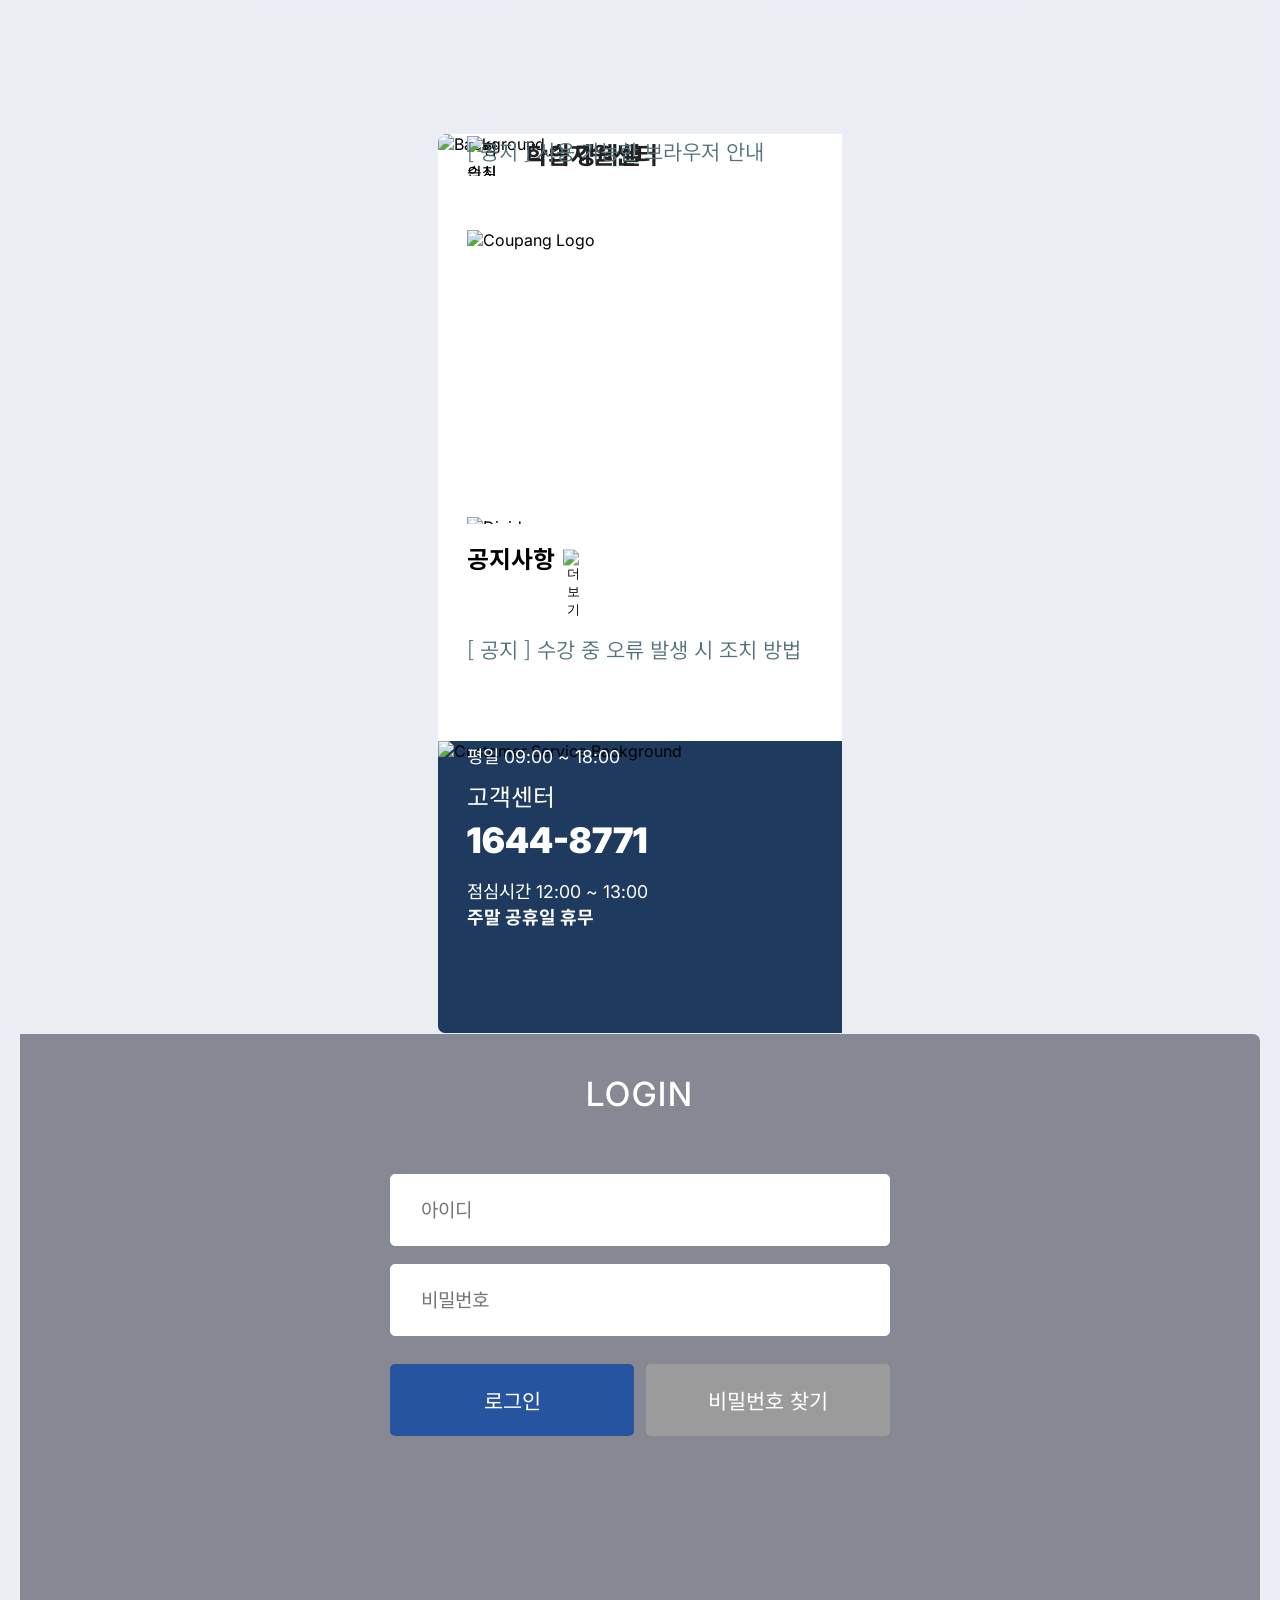
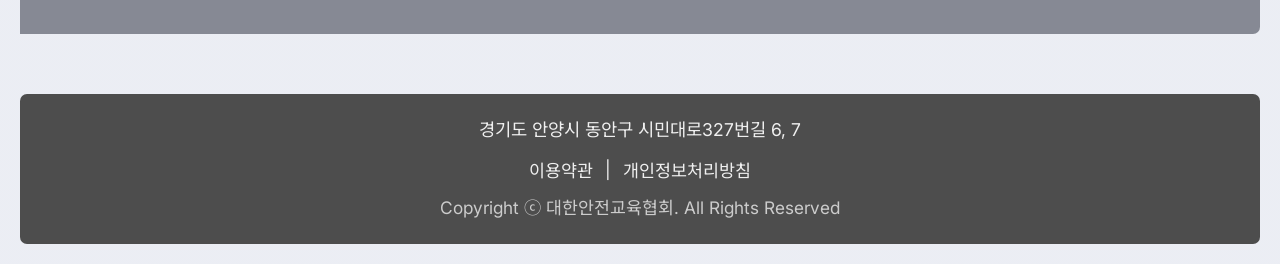
==== figma-login-ui/index.html @ 1b7bd956 "Add files via upload" ====
<!DOCTYPE html>
<html lang="ko">
<head>
    <meta charset="UTF-8">
    <meta name="viewport" content="width=device-width, initial-scale=1.0">
    <title>Coupang Logistics Services - 로그인</title>
    <link rel="stylesheet" href="styles.css">
    <link rel="preconnect" href="https://fonts.googleapis.com">
    <link rel="preconnect" href="https://fonts.gstatic.com" crossorigin>
    <link href="https://fonts.googleapis.com/css2?family=Inter:wght@400;500;700;900&family=Noto+Sans+KR:wght@300;400;500;700&display=swap" rel="stylesheet">
</head>
<body>
    <div class="container" data-node-id="3:2">
        <section class="section" data-node-id="3:3">
            <!-- Aside (왼쪽 사이드바) -->
            <aside class="aside" data-node-id="3:4">
                <!-- Background Section (상단 흰색 영역) -->
                <div class="aside-background" data-node-id="3:5">
                    <div class="background-image-wrapper">
                        <img src="https://www.figma.com/api/mcp/asset/edd8d7c8-a176-4462-861a-b1cb029fb6ee" alt="Background" class="background-image">
                    </div>
                    
                    <!-- Logo -->
                    <div class="logo" data-node-id="3:6">
                        <img src="https://www.figma.com/api/mcp/asset/aa3cdfb9-eaa6-4f93-bb5b-05d44265121f" alt="Coupang Logo" class="logo-image">
                    </div>
                    
                    <!-- Navigation Items -->
                    <div class="nav-item">
                        <div class="nav-icon" data-node-id="3:7">
                            <img src="https://www.figma.com/api/mcp/asset/48c65eb0-b5ce-4958-832a-b8fb0cbf51c6" alt="강의실 아이콘">
                        </div>
                        <span class="nav-text" data-node-id="3:8">나의 강의실</span>
                    </div>
                    
                    <div class="nav-item">
                        <div class="nav-icon" data-node-id="3:9">
                            <img src="https://www.figma.com/api/mcp/asset/1d27d7b5-ff6d-4718-9b75-6e53c5959bd3" alt="학습지원센터 아이콘">
                        </div>
                        <span class="nav-text" data-node-id="3:10">학습지원센터</span>
                    </div>
                    
                    <!-- Divider -->
                    <div class="divider" data-node-id="3:17">
                        <img src="https://www.figma.com/api/mcp/asset/98fa38b0-7e59-4633-95cf-3786c34cbe9d" alt="Divider">
                    </div>
                    
                    <!-- 공지사항 -->
                    <div class="notice-section">
                        <h3 class="notice-title" data-node-id="3:11">공지사항</h3>
                        <button class="more-btn" data-node-id="3:12" aria-label="더보기">
                            <img src="https://www.figma.com/api/mcp/asset/1f0d99d4-d4df-4036-9076-45de3d507579" alt="더보기">
                        </button>
                    </div>
                    
                    <div class="notice-item" data-node-id="3:13">
                        <p class="notice-text" data-node-id="3:14">[ 공지 ] 사용 가능한 브라우저 안내</p>
                    </div>
                    
                    <div class="notice-item" data-node-id="3:15">
                        <p class="notice-text" data-node-id="3:16">[ 공지 ] 수강 중 오류 발생 시 조치 방법</p>
                    </div>
                </div>
                
                <!-- Customer Service Section (하단 파란색 영역) -->
                <div class="customer-service" data-node-id="3:18">
                    <div class="customer-bg-wrapper">
                        <img src="https://www.figma.com/api/mcp/asset/b6fbb9be-c10f-4265-9e4f-a14b86dba8c8" alt="Customer Service Background" class="customer-bg-image">
                    </div>
                    
                    <h3 class="customer-title" data-node-id="3:19">고객센터</h3>
                    <p class="customer-phone" data-node-id="3:23">1644-8771</p>
                    <p class="customer-hours" data-node-id="3:20">평일 09:00 ~ 18:00</p>
                    <p class="customer-hours" data-node-id="3:21">점심시간 12:00 ~ 13:00</p>
                    <p class="customer-hours customer-hours-bold" data-node-id="3:22">주말 공휴일 휴무</p>
                </div>
            </aside>
            
            <!-- Main Content (오른쪽 로그인 영역) -->
            <main class="main-content" data-node-id="3:24">
                <div class="main-bg-wrapper">
                    <img src="https://www.figma.com/api/mcp/asset/e3a3a115-07e0-4e80-9a1b-614891c9ac32" alt="Main Background" class="main-bg-image">
                </div>
                <div class="main-overlay"></div>
                
                <div class="login-container">
                    <h1 class="login-title" data-node-id="3:36">LOGIN</h1>
                    
                    <form class="login-form" id="loginForm">
                        <div class="input-group" data-node-id="3:26">
                            <input 
                                type="text" 
                                id="userId" 
                                class="login-input" 
                                placeholder="아이디"
                                data-node-id="3:28"
                            >
                        </div>
                        
                        <div class="input-group" data-node-id="3:29">
                            <input 
                                type="password" 
                                id="password" 
                                class="login-input" 
                                placeholder="비밀번호"
                                data-node-id="3:31"
                            >
                        </div>
                        
                        <div class="button-group">
                            <button type="submit" class="btn btn-primary" data-node-id="3:32">
                                <span data-node-id="3:33">로그인</span>
                            </button>
                            <button type="button" class="btn btn-secondary" data-node-id="3:34">
                                <span data-node-id="3:35">비밀번호 찾기</span>
                            </button>
                        </div>
                    </form>
                </div>
            </main>
        </section>
        
        <!-- Footer -->
        <footer class="footer" data-node-id="3:37">
            <p class="footer-address" data-node-id="3:38">경기도 안양시 동안구 시민대로327번길 6, 7</p>
            <div class="footer-links" data-node-id="3:39">
                <a href="#" class="footer-link">이용약관</a>
                <span class="footer-separator">|</span>
                <a href="#" class="footer-link">개인정보처리방침</a>
            </div>
            <p class="footer-copyright" data-node-id="3:40">Copyright ⓒ 대한안전교육협회. All Rights Reserved</p>
        </footer>
    </div>
    
    <script src="script.js"></script>
</body>
</html>
---- figma-login-ui/styles.css ----
* {
    margin: 0;
    padding: 0;
    box-sizing: border-box;
}

body {
    font-family: 'Inter', 'Noto Sans KR', sans-serif;
    background: linear-gradient(90deg, rgba(218, 222, 234, 0.53) 0%, rgba(218, 222, 234, 0.53) 100%);
    min-height: 100vh;
    display: flex;
    justify-content: center;
    align-items: center;
    padding: 20px;
}

.container {
    width: 100%;
    max-width: 1920px;
    min-height: 1200px;
    position: relative;
    background: linear-gradient(90deg, rgba(218, 222, 234, 0.53) 0%, rgba(218, 222, 234, 0.53) 100%), 
                linear-gradient(90deg, rgba(255, 255, 255, 1) 0%, rgba(255, 255, 255, 1) 100%);
}

.section {
    display: flex;
    width: 100%;
    max-width: 1305.59px;
    margin: 114px auto 0;
    min-height: 900px;
    position: relative;
}

/* Aside (왼쪽 사이드바) */
.aside {
    width: 403.19px;
    min-height: 900px;
    position: relative;
    flex-shrink: 0;
}

.aside-background {
    position: relative;
    width: 100%;
    height: 607.5px;
    background: white;
    border-radius: 7px 0 0 0;
    overflow: hidden;
}

.background-image-wrapper {
    position: absolute;
    inset: 0;
    overflow: hidden;
    border-radius: 7px 0 0 0;
}

.background-image {
    width: 106.01%;
    height: 100%;
    object-fit: cover;
    position: absolute;
    left: 0;
    top: 0;
}

.logo {
    position: absolute;
    left: 28.8px;
    top: 36px;
    width: 345.59px;
    height: 80px;
    z-index: 2;
}

.logo-image {
    width: 100%;
    height: 65.21%;
    object-fit: contain;
    margin-top: 17.39%;
}

.nav-item {
    position: absolute;
    left: 28.8px;
    display: flex;
    align-items: center;
    gap: 19.19px;
    z-index: 2;
}

.nav-item:first-of-type {
    top: 171px;
    transform: translateY(-50%);
}

.nav-item:last-of-type {
    top: 238.39px;
    transform: translateY(-50%);
}

.nav-icon {
    width: 40px;
    height: 40px;
    display: flex;
    align-items: center;
    justify-content: center;
}

.nav-icon img {
    width: 100%;
    height: 100%;
    object-fit: contain;
}

.nav-text {
    font-family: 'Inter', 'Noto Sans KR', sans-serif;
    font-weight: 700;
    font-size: 23.8px;
    color: #222222;
    line-height: 43.41px;
}

.divider {
    position: absolute;
    left: 7.14%;
    right: 7.14%;
    top: 386.78px;
    height: 3.5px;
    z-index: 2;
}

.divider img {
    width: 100%;
    height: 211.59%;
    object-fit: cover;
    position: absolute;
    top: -111.59%;
}

.notice-section {
    position: absolute;
    left: 28.8px;
    top: 425.78px;
    transform: translateY(-50%);
    display: flex;
    align-items: center;
    gap: 8px;
    z-index: 2;
}

.notice-title {
    font-family: 'Inter', 'Noto Sans KR', sans-serif;
    font-weight: 700;
    font-size: 23.8px;
    color: #000000;
    line-height: 43.41px;
}

.more-btn {
    width: 20px;
    height: 20px;
    border: none;
    background: none;
    cursor: pointer;
    padding: 0;
    margin-left: auto;
}

.more-btn img {
    width: 100%;
    height: 100%;
    object-fit: contain;
}

.notice-item {
    position: absolute;
    left: 50%;
    transform: translateX(-50%);
    width: 345.59px;
    height: 37.97px;
    overflow: hidden;
    z-index: 2;
}

.notice-item:first-of-type {
    top: 460.17px;
}

.notice-item:last-of-type {
    top: 498.14px;
}

.notice-text {
    font-family: 'Noto Sans KR', sans-serif;
    font-weight: 350;
    font-size: 21px;
    color: #53737c;
    line-height: 37.98px;
    position: absolute;
    left: 0;
    top: 18px;
    transform: translateY(-50%);
}

/* Customer Service Section */
.customer-service {
    position: relative;
    width: 100%;
    height: 292.5px;
    background: #1e3a5f;
    border-radius: 0 0 0 7px;
    overflow: hidden;
    margin-top: -1px;
}

.customer-bg-wrapper {
    position: absolute;
    inset: 0;
    overflow: hidden;
    border-radius: 0 0 0 7px;
}

.customer-bg-image {
    width: 101.89%;
    height: 100%;
    object-fit: cover;
    position: absolute;
    left: 0;
    top: 0;
}

.customer-title {
    position: absolute;
    left: 28.8px;
    top: 57px;
    transform: translateY(-50%);
    font-family: 'Inter', 'Noto Sans KR', sans-serif;
    font-weight: 400;
    font-size: 23.8px;
    color: #ffffff;
    line-height: 43.41px;
    z-index: 2;
}

.customer-phone {
    position: absolute;
    left: 28.8px;
    top: 99.39px;
    transform: translateY(-50%);
    font-family: 'Inter', sans-serif;
    font-weight: 900;
    font-size: 35.2px;
    color: #ffffff;
    z-index: 2;
}

.customer-hours {
    position: absolute;
    left: 28.8px;
    font-family: 'Inter', 'Noto Sans KR', sans-serif;
    font-weight: 400;
    font-size: 17.7px;
    color: #ffffff;
    line-height: 32.55px;
    z-index: 2;
}

.customer-hours:nth-of-type(3) {
    top: 151.66px;
    transform: translateY(-50%);
}

.customer-hours:nth-of-type(4) {
    top: 177.02px;
    transform: translateY(-50%);
    font-size: 18px;
}

.customer-hours-bold {
    top: 202.39px;
    transform: translateY(-50%);
    font-weight: 700;
    font-size: 17.9px;
}

/* Main Content (오른쪽 로그인 영역) */
.main-content {
    flex: 1;
    position: relative;
    min-height: 900px;
    border-radius: 0 7px 7px 0;
    overflow: hidden;
}

.main-bg-wrapper {
    position: absolute;
    inset: 0;
    overflow: hidden;
    border-radius: 0 7px 7px 0;
}

.main-bg-image {
    width: 100%;
    height: 106.95%;
    object-fit: cover;
    position: absolute;
    left: 0;
    top: -3.48%;
}

.main-overlay {
    position: absolute;
    inset: 0;
    background: rgba(35, 38, 54, 0.5);
    z-index: 1;
}

.login-container {
    position: relative;
    z-index: 2;
    width: 100%;
    height: 100%;
    display: flex;
    flex-direction: column;
    align-items: center;
    justify-content: center;
    padding: 40px;
}

.login-title {
    font-family: 'Inter', sans-serif;
    font-weight: 500;
    font-size: 33.3px;
    color: #ffffff;
    letter-spacing: 2px;
    margin-bottom: 60px;
    text-align: center;
}

.login-form {
    width: 100%;
    max-width: 500px;
    display: flex;
    flex-direction: column;
    gap: 18px;
}

.input-group {
    width: 100%;
    position: relative;
}

.login-input {
    width: 100%;
    height: 72px;
    background: #ffffff;
    border: 1px solid #ffffff;
    border-radius: 5px;
    padding: 0 29.8px;
    font-family: 'Inter', 'Noto Sans KR', sans-serif;
    font-size: 19px;
    color: #222222;
    outline: none;
    transition: border-color 0.3s;
}

.login-input::placeholder {
    color: #757575;
    font-size: 19px;
}

.login-input:focus {
    border-color: #2754a1;
}

.button-group {
    display: flex;
    gap: 12px;
    margin-top: 10px;
}

.btn {
    flex: 1;
    height: 72px;
    border: none;
    border-radius: 5px;
    font-family: 'Inter', 'Noto Sans KR', sans-serif;
    font-size: 20.8px;
    cursor: pointer;
    transition: opacity 0.3s;
    display: flex;
    align-items: center;
    justify-content: center;
}

.btn:hover {
    opacity: 0.9;
}

.btn:active {
    opacity: 0.8;
}

.btn-primary {
    background: #2754a1;
    color: #ffffff;
}

.btn-secondary {
    background: #9b9b9b;
    color: #ffffff;
}

.btn span {
    line-height: normal;
}

/* Footer */
.footer {
    width: 100%;
    max-width: 1305.59px;
    height: 60px;
    background: #4d4d4d;
    border-radius: 7px;
    margin: 60px auto 0;
    position: relative;
    display: flex;
    align-items: center;
    padding: 0 120.71px;
    justify-content: space-between;
}

.footer-address {
    font-family: 'Inter', 'Noto Sans KR', sans-serif;
    font-weight: 400;
    font-size: 17.7px;
    color: #efefef;
    line-height: 32.55px;
}

.footer-links {
    display: flex;
    align-items: center;
    gap: 8px;
    font-family: 'Inter', 'Noto Sans KR', sans-serif;
    font-weight: 400;
    font-size: 17.4px;
    color: #efefef;
}

.footer-link {
    color: #efefef;
    text-decoration: none;
    transition: opacity 0.3s;
}

.footer-link:hover {
    opacity: 0.8;
}

.footer-separator {
    margin: 0 4px;
}

.footer-copyright {
    font-family: 'Inter', 'Noto Sans KR', 'Noto Sans', sans-serif;
    font-weight: 400;
    font-size: 17.3px;
    color: #cccccc;
    line-height: 32.55px;
}

/* 반응형 디자인 */
@media (max-width: 1400px) {
    .section {
        flex-direction: column;
        max-width: 100%;
    }
    
    .aside {
        width: 100%;
        max-width: 403.19px;
        margin: 0 auto;
    }
    
    .main-content {
        min-height: 600px;
    }
    
    .footer {
        flex-direction: column;
        height: auto;
        padding: 20px;
        gap: 10px;
        text-align: center;
    }
}

@media (max-width: 768px) {
    .container {
        padding: 10px;
    }
    
    .section {
        margin-top: 20px;
    }
    
    .login-container {
        padding: 20px;
    }
    
    .login-title {
        font-size: 28px;
        margin-bottom: 40px;
    }
    
    .button-group {
        flex-direction: column;
    }
    
    .btn {
        width: 100%;
    }
}
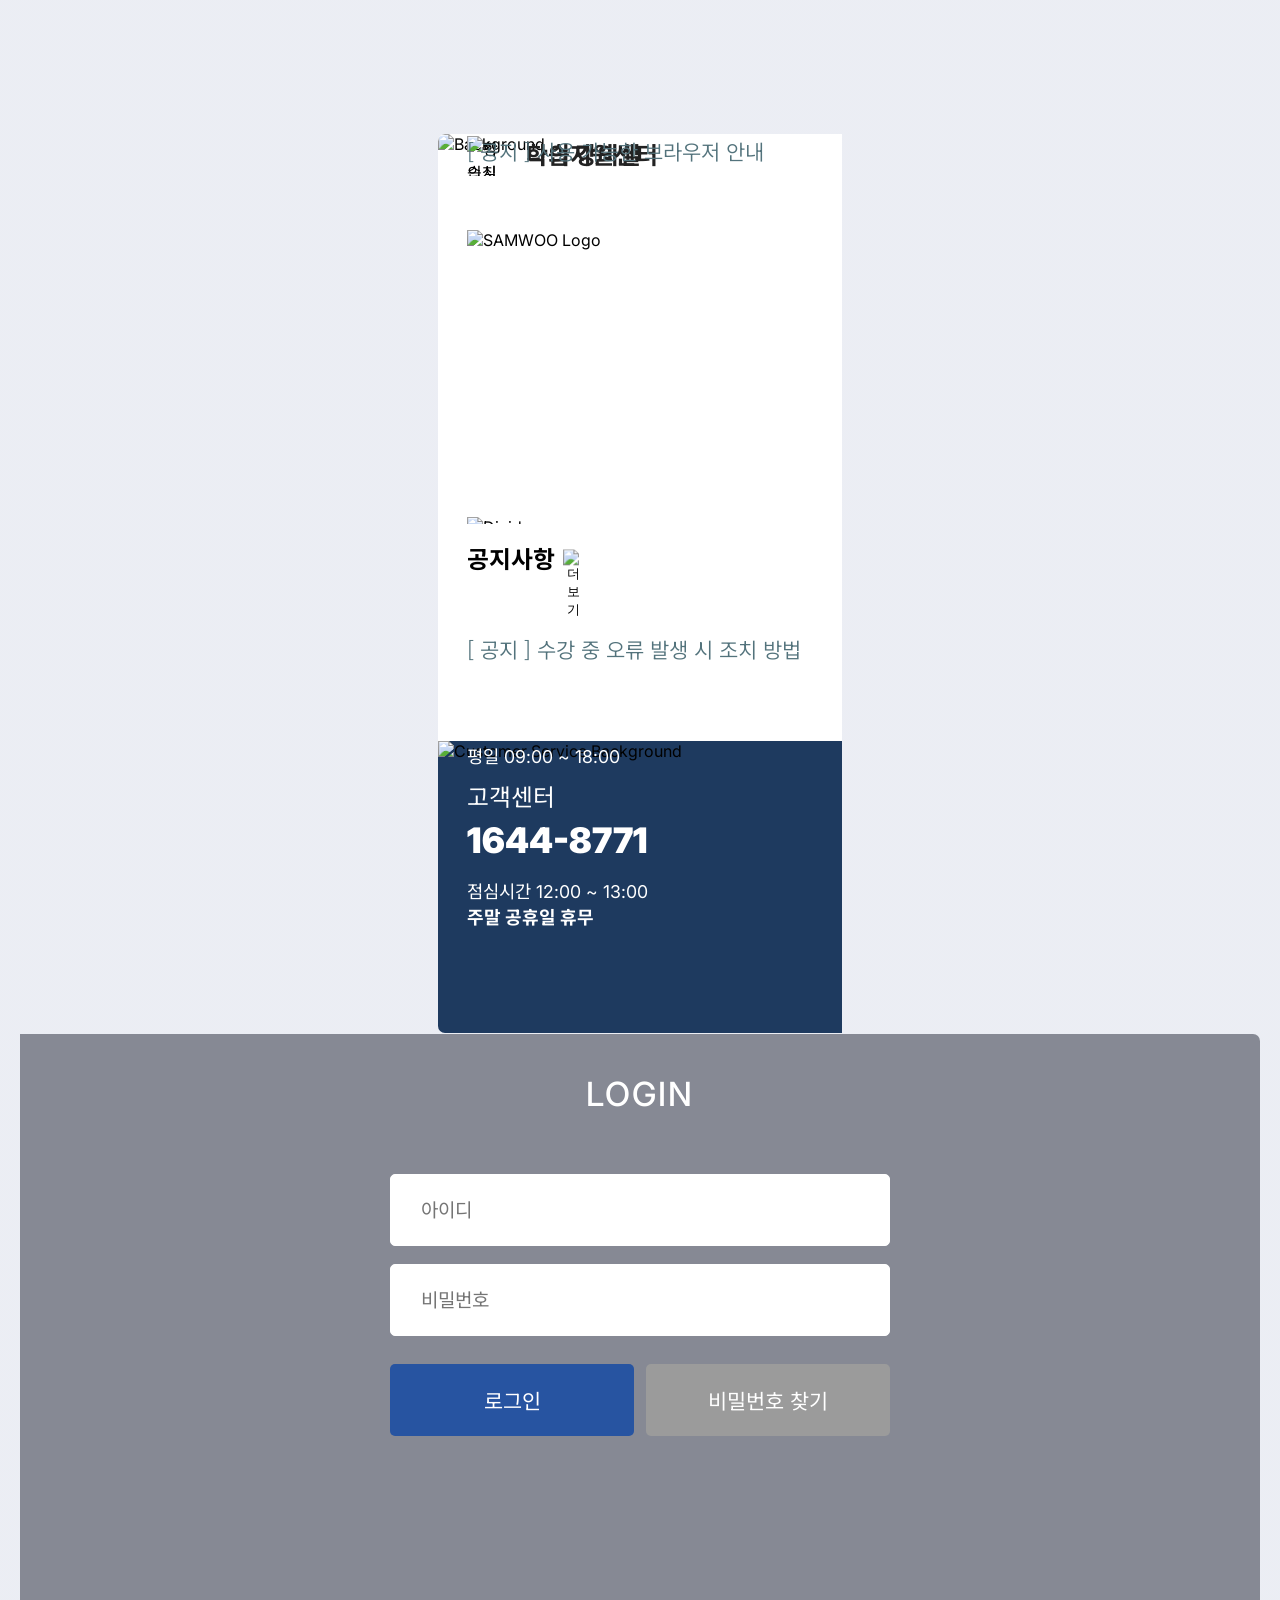
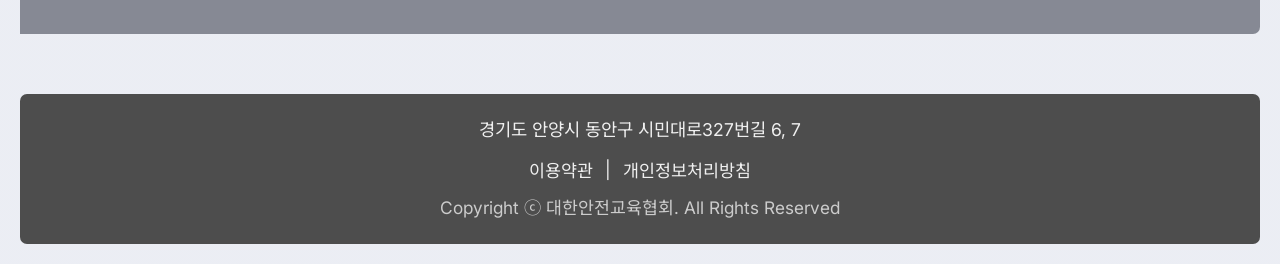
==== commit 88dc7778: "Change logo alt text in index.html Updated logo alt text from 'Coupang Logo' to 'SAMWOO Logo'." ====
--- a/figma-login-ui/index.html
+++ b/figma-login-ui/index.html
@@ -3,7 +3,7 @@
 <head>
     <meta charset="UTF-8">
     <meta name="viewport" content="width=device-width, initial-scale=1.0">
-    <title>Coupang Logistics Services - 로그인</title>
+    <title>Samwoosafety Services - 로그인</title>
     <link rel="stylesheet" href="styles.css">
     <link rel="preconnect" href="https://fonts.googleapis.com">
     <link rel="preconnect" href="https://fonts.gstatic.com" crossorigin>
@@ -22,7 +22,7 @@
                     
                     <!-- Logo -->
                     <div class="logo" data-node-id="3:6">
-                        <img src="https://www.figma.com/api/mcp/asset/aa3cdfb9-eaa6-4f93-bb5b-05d44265121f" alt="Coupang Logo" class="logo-image">
+                        <img src="https://www.figma.com/api/mcp/asset/aa3cdfb9-eaa6-4f93-bb5b-05d44265121f" alt="SAMWOO Logo" class="logo-image">
                     </div>
                     
                     <!-- Navigation Items -->
@@ -136,3 +136,5 @@
 </body>
 </html>
 
+
+
